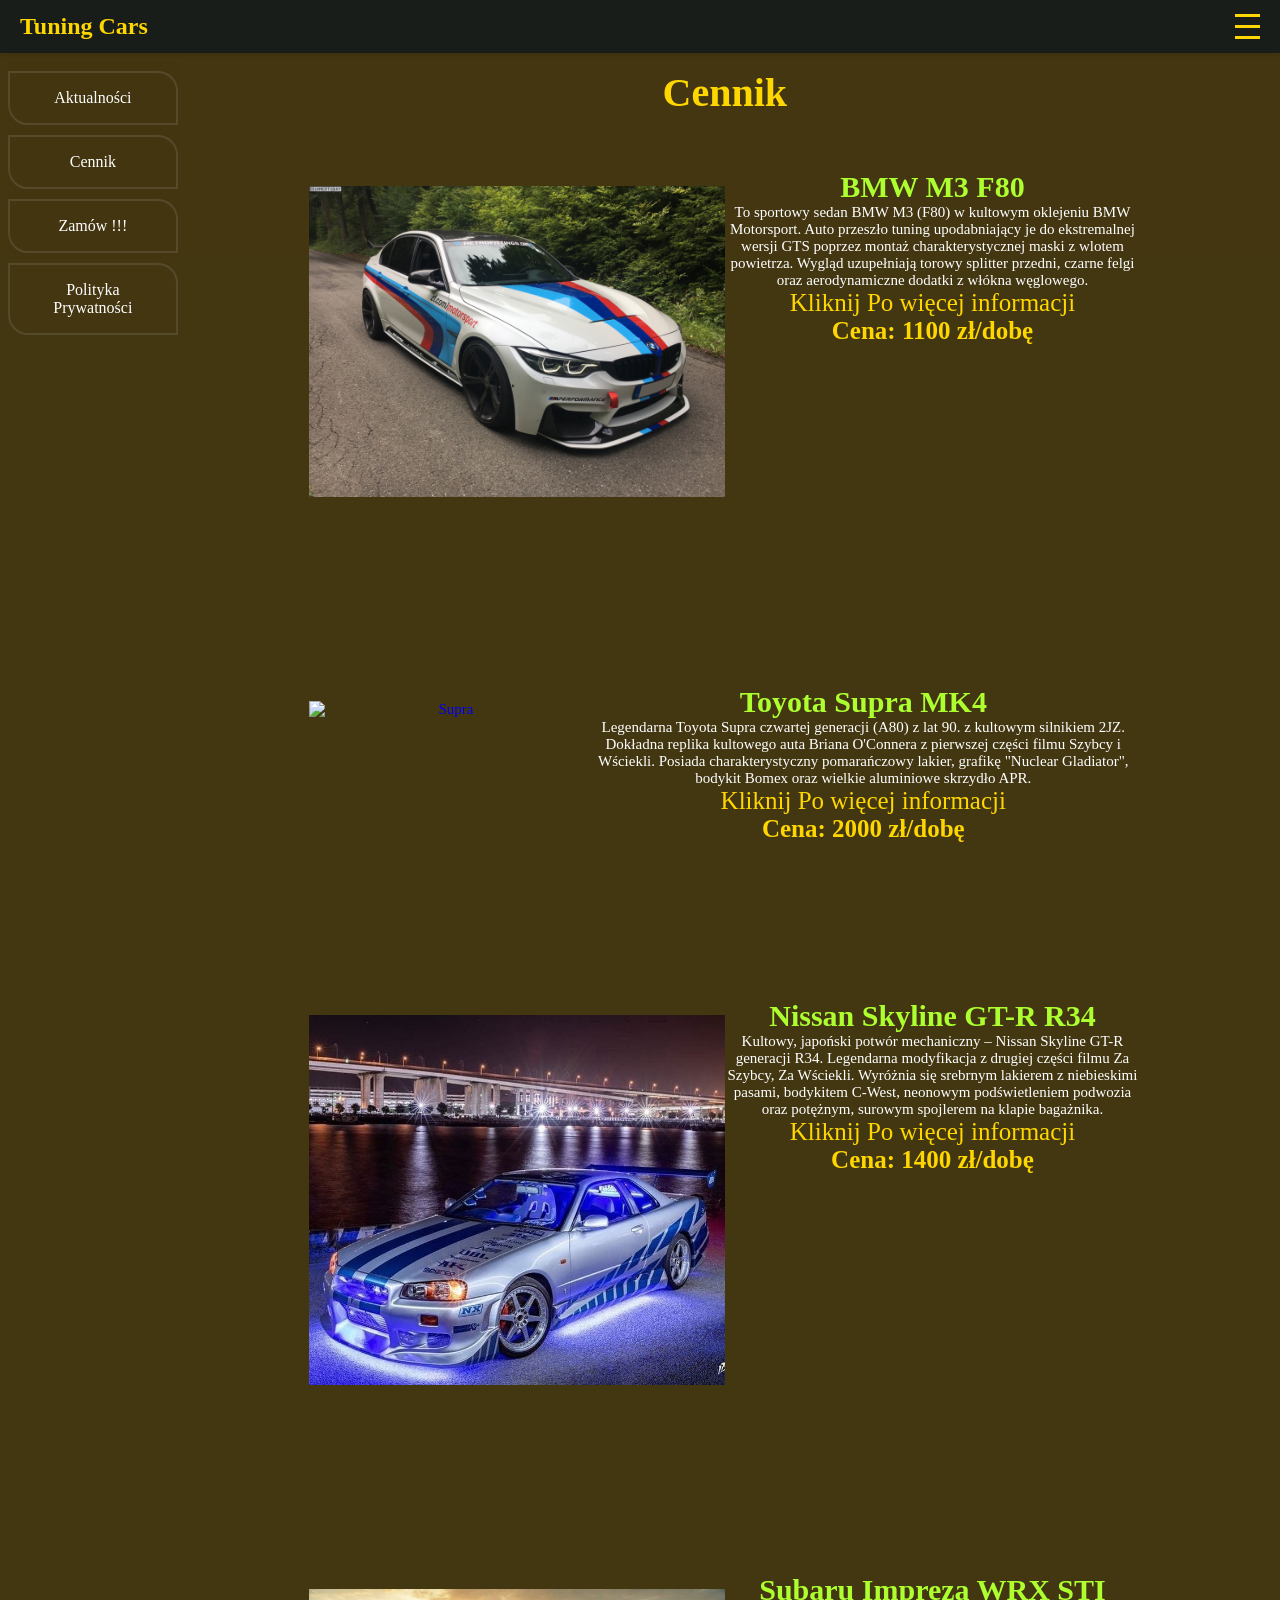
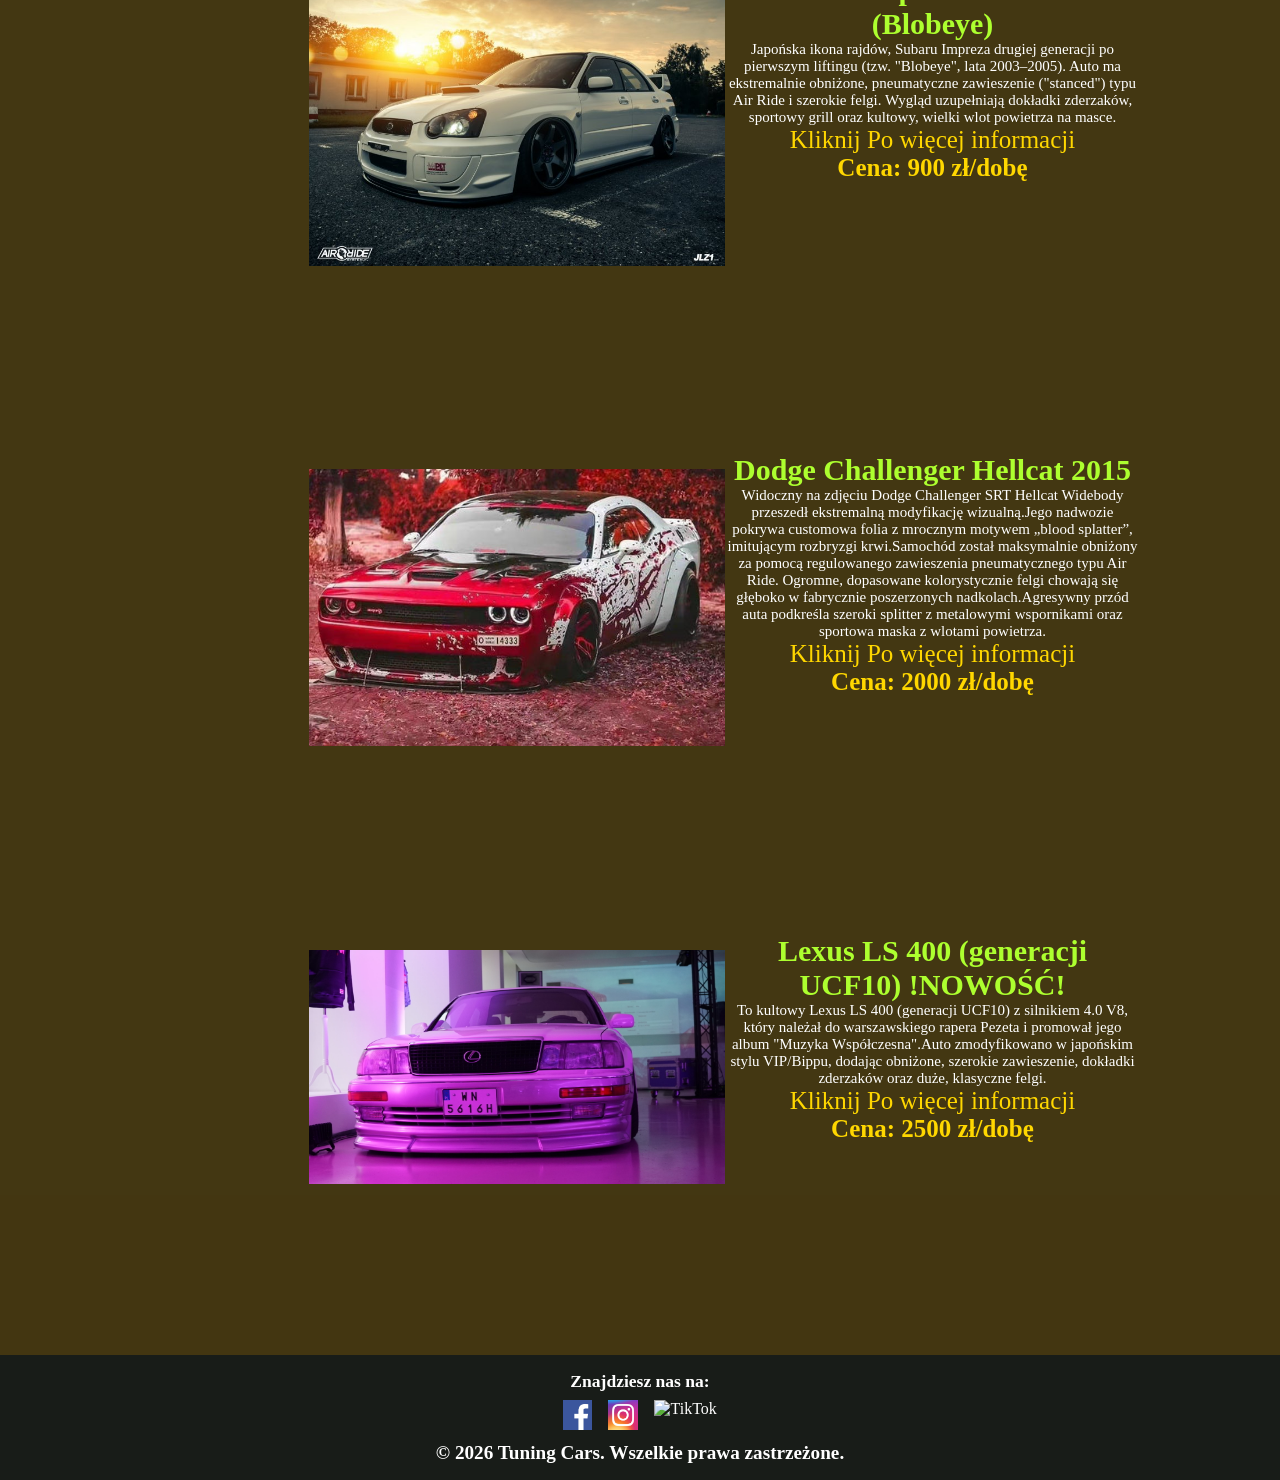
==== Cennik.html @ 69f394bb "Dodawanie zdjęć" ====
<!DOCTYPE html>
<html lang="pl">
<head>
    <meta charset="UTF-8">
    <meta name="viewport" content="width=device-width, initial-scale=1.0">
    <link rel="stylesheet" href="cloudflare.com">
    <link rel="icon" href="images/logo.png" type="image/x-icon">
    <link rel="stylesheet" href="styles/style-cennik.css">
    <title>Tuning Cars</title>
</head>
<body>
    <background>
        <video autoplay muted loop playsinline class="wideo-tlo">
            <source src="images/nissan.mp4" type="video/mp4">
            Twoja przeglądarka nie obsługuje formatu wideo.
        </video>
    </background>
    
    <header>
        <div class="logo">
            <h1>Tuning Cars</h1>
        </div>
        <nav>
            <div class="menu-icon">
                <span></span>
                <span></span>
                <span></span>
            </div>
            
            <ul class="menu">
                <li><a href="index.html">Start</a></li>
                <li><a href="O nas.html">O nas</a></li>
                <li><a href="kontakt.html">Kontakt</a></li>
            </ul>
        </nav>
    </header>

    <main>
        <section class="pasekBoczny">
            <ul>
                <li><a href="aktualnosci.html">Aktualności</a></li>
                <li><a href="Cennik.html">Cennik</a></li>
                <li><a href="zamow.html">Zamów !!!</a></li>
                <li><a href="polityka.html">Polityka Prywatności</a></li>
            </ul>
        </section>

        <section class="tekstGlowny">
            <h1>Cennik</h1>

            <div class="Auto-Pole">
                <a href="https://pl.wikipedia.org/wiki/BMW_M3#BMW_M3_F80" target="_blank">
                <img src="images/m3.jpg" alt="M3" class="Auto">
                <div class="Auto-Text">
                    <h2>BMW M3 F80</h2>
                    <p>
                        To sportowy sedan BMW M3 (F80) w kultowym oklejeniu BMW Motorsport. 
                        Auto przeszło tuning upodabniający je do ekstremalnej wersji GTS 
                        poprzez montaż charakterystycznej maski z wlotem powietrza. 
                        Wygląd uzupełniają torowy splitter przedni, czarne felgi 
                        oraz aerodynamiczne dodatki z włókna węglowego.
                        <br>
                        <span class="cena-auto">
                            Kliknij Po więcej informacji
                            <br>
                            <strong>Cena: 1100 zł/dobę</strong>
                        </span>
                    </p>
                </div>
                </a>
            </div>

            <div class="Auto-Pole">
                <a href="https://pl.wikipedia.org/wiki/Toyota_Supra" target="_blank">
                <img src="images/supra.jpg" alt="Supra" class="Auto">
                <div class="Auto-Text">
                    <h2>Toyota Supra MK4</h2>
                    <p>
                        Legendarna Toyota Supra czwartej generacji (A80) z lat 90. z kultowym silnikiem 2JZ.
                        Dokładna replika kultowego auta Briana O'Connera 
                        z pierwszej części filmu Szybcy i Wściekli. 
                        Posiada charakterystyczny pomarańczowy lakier, 
                        grafikę "Nuclear Gladiator", bodykit Bomex oraz 
                        wielkie aluminiowe skrzydło APR.
                        <br>
                        <span class="cena-auto">
                            Kliknij Po więcej informacji
                            <br>
                            <strong>Cena: 2000 zł/dobę</strong>
                        </span>
                    </p>
                </div>
                </a>
            </div>

            <div class="Auto-Pole">
                <a href="https://pl.wikipedia.org/wiki/Nissan_Skyline#R34" target="_blank">
                <img src="images/nissan.jpg" alt="Skyline" class="Auto">
                <div class="Auto-Text">
                    <h2>Nissan Skyline GT-R R34</h2>
                    <p>
                        Kultowy, japoński potwór mechaniczny – Nissan Skyline GT-R generacji R34.
                        Legendarna modyfikacja z drugiej części filmu Za Szybcy, Za Wściekli. 
                        Wyróżnia się srebrnym lakierem z niebieskimi pasami, 
                        bodykitem C-West, neonowym podświetleniem podwozia oraz potężnym, 
                        surowym spojlerem na klapie bagażnika.
                        <br>
                        <span class="cena-auto">
                            Kliknij Po więcej informacji
                            <br>
                            <strong>Cena: 1400 zł/dobę</strong>
                        </span>
                    </p>
                </div>
                </a>
            </div>

            <div class="Auto-Pole">
                <a href="https://pl.wikipedia.org/wiki/Subaru_Impreza#Subaru_Impreza_WRX_STi" target="_blank">
                <img src="images/impreza.jpg" alt="Subaru" class="Auto">
                <div class="Auto-Text">
                    <h2>Subaru Impreza WRX STI (Blobeye)</h2>
                    <p>
                        Japońska ikona rajdów, Subaru Impreza drugiej generacji po pierwszym liftingu (tzw. "Blobeye", lata 2003–2005).
                        Auto ma ekstremalnie obniżone, pneumatyczne zawieszenie ("stanced") typu Air Ride i szerokie felgi. 
                        Wygląd uzupełniają dokładki zderzaków, sportowy grill oraz kultowy, wielki wlot powietrza na masce.
                        <br>
                        <span class="cena-auto">
                            Kliknij Po więcej informacji
                            <br>
                            <strong>Cena: 900 zł/dobę</strong>
                        </span>
                    </p>
                </div>
                </a>
            </div>

            <div class="Auto-Pole">
                <a href="https://pl.wikipedia.org/wiki/Dodge_Challenger#Challenger_Hellcat" target="_blank">
                <img src="images/dodge.jpg" alt="Hellcat" class="Auto">
                <div class="Auto-Text">
                    <h2>Dodge Challenger Hellcat 2015</h2>
                    <p>
                        Widoczny na zdjęciu Dodge Challenger SRT Hellcat Widebody 
                        przeszedł ekstremalną modyfikację wizualną.Jego nadwozie 
                        pokrywa customowa folia z mrocznym motywem „blood splatter”, 
                        imitującym rozbryzgi krwi.Samochód został maksymalnie obniżony
                        za pomocą regulowanego zawieszenia pneumatycznego typu Air Ride.
                        Ogromne, dopasowane kolorystycznie felgi chowają się głęboko w 
                        fabrycznie poszerzonych nadkolach.Agresywny przód auta podkreśla 
                        szeroki splitter z metalowymi wspornikami oraz sportowa maska z wlotami powietrza.
                        <br>
                        <span class="cena-auto">
                            Kliknij Po więcej informacji
                            <br>
                            <strong>Cena: 2000 zł/dobę</strong>
                        </span>
                    </p>
                </div>
                </a>
            </div>

            <div class="Auto-Pole">
                <a href="https://pl.wikipedia.org/wiki/Lexus_LS#Pierwsza_generacja" target="_blank">
                <img src="images/lexus.jpg" alt="Lexus" class="Auto">
                <div class="Auto-Text">
                    <h2>Lexus LS 400 (generacji UCF10) !NOWOŚĆ!</h2>
                    <p>
                        To kultowy Lexus LS 400 (generacji UCF10) z silnikiem 4.0 V8, 
                        który należał do warszawskiego rapera Pezeta i promował jego album 
                        "Muzyka Współczesna".Auto zmodyfikowano w japońskim stylu VIP/Bippu,
                         dodając obniżone, szerokie zawieszenie, 
                        dokładki zderzaków oraz duże, klasyczne felgi.
                        <br>
                        <span class="cena-auto">
                            Kliknij Po więcej informacji
                            <br>
                            <strong>Cena: 2500 zł/dobę</strong>
                        </span>
                    </p>
                </div>
                </a>
            </div>
        </section>
    </main>
    <footer>
        <h3>Znajdziesz nas na:</h3>
        <div class="social-media">
            <ul>
                <li><a href="https://www.facebook.com" target="_blank" class="fb"><img src="images/fb.png" alt="Facebook" class="social-media"></a></li>
                <li><a href="https://www.instagram.com" target="_blank" class="ig"><img src="images/ig.png" alt="Instagram" class="social-media"></a></li>
                <li><a href="https://www.tiktok.com" target="_blank" class="tt"><img src="images/tiktok.png" alt="TikTok" class="social-media"></a></li>
            </ul>
        </div>
        <p><b>&copy; 2026 Tuning Cars. Wszelkie prawa zastrzeżone.</b></p>
    </footer>
</body>
</html>
---- styles/style-cennik.css ----
* {
    box-sizing: border-box;
    margin: 0;
    padding: 0;
}

body {
    display: flex;
    flex-direction: column;
    font-family:'Times New Roman', Times, serif;
    background-color: rgb(25, 29, 25);
    color: white;
    font-size: 15px;
    position: relative;
}

@media (max-width: 768px) {
    .section {
        grid-template-columns: 1fr; /* Tylko jedna kolumna */
    }

    .pasekBoczny {
        width: 100%;
        position: static !important;
    }

    main{
        display: flex;
        flex-direction: column;
    }

    .pasekBoczny ul {
        display: flex; /* Menu poziome zamiast pionowego na telefonie */
        flex-direction: row;
        flex-wrap: wrap;
        z-index: 1001;
    }

    .pasekBoczny ul li {
        margin-top: 0 !important;
        padding: 0.2rem !important;
    }
    .pasekBoczny ul li a{
        display: flex;
        flex-direction: column;
        padding: 10% 0.2rem!important;
    }

    .tekstGlowny {
        text-align: center;
        width: 100% !important;
    }
    .Auto-Pole a{
        flex-direction: column;
    }
}
/*stylowanie nagłówka*/

header {
    display: flex;
    justify-content: space-between;
    background: transparent;
    align-items: center;
    background-color: rgb(25, 29, 25);
    padding: 10px 20px;
    box-shadow: 0 2px 4px rgba(0, 0, 0, 0.1);
    position: sticky; /* Pozycja sticky sprawia że nagłówek jest zawsze na górze*/
    top: 0; /* Ustawia nagłówek na górze strony */
    z-index: 10000; /* Ustawia nagłówek na wierzchu stosu */
}

.logo h1{
    margin: 0;
    font-size: 24px;
    font-weight: bold;
    color: gold;
}

nav {
    position: relative;
}

.menu-icon {
    display: flex;
    flex-direction: column;
    cursor: pointer;
}

.menu-icon span {
    width: 25px;
    height: 3px;
    background-color: gold;
    margin: 4px 0;
    transition: all 0.3s ease-in-out; /* dodaje animacje dla wszystkich zmian*/
}

.menu {
    list-style-type: none;
    padding: 0%;
    margin: 0%;
    flex-direction: column;
    background-color: rgba(25, 29, 25, 0.707);
    box-shadow: 0 8px 16px rgba(0, 0, 0, 0.2);
    position: absolute;
    top: 40px;
    right: 0;
    width: 200px;
    opacity: 0;
    visibility: hidden;
    transition: opacity 0.3s ease, visibility 0.3s ease; 
}

.menu li {
    border: 1px solid gold;
}

.menu li a {
    text-decoration: none;
    color: gold;
    padding: 15px 20px;
    display: block;
    transition: background-color 0.3s ease;
}

.menu li a:hover {
    background-color: rgba(93, 70, 13, 0.625);
}

nav:hover .menu {
    opacity: 1;
    visibility: visible;
}

/*stylowanie głównej zawartości*/

main {
    display: flex;
    background-color: rgba(93, 70, 13, 0.625);
    padding: 0.5rem;
}

/*stylowanie paska bocznego*/

.pasekBoczny {
    display: flex;
    justify-content: center;
    order: 1;
    position: sticky;
    align-self: flex-start;
    top: 60px;
    z-index: 1000;
    
    background-color: rgba(93, 70, 13, 0.02);
    transition: opacity 0.3s ease, visibility 0.3s ease;
    box-shadow: 0 2px 4px rgba(0, 0, 0, 0);
    
}

.pasekBoczny ul {
    list-style-type: none;
    text-align: center;
}

.pasekBoczny ul li {
    padding: 1rem;
    margin-top: 10px;
    border-radius: 0px 20px;
    cursor: pointer;
    border: 2px solid rgba(169, 169, 169, 0.167);
    opacity: 1;
    transition: opacity 0.3s ease; 
}

.pasekBoczny ul li a{
    text-decoration: none;
    font-size: 1rem;
    color: white;
}
.pasekBoczny ul li:hover {
    background-color: rgba(25, 29, 25, 0.5);
}
/*stylowanie tekstu głównego*/

.tekstGlowny {
    z-index: 1000;
    order: 2;
    width: 88%;
    padding: 0.5rem;
    box-shadow: 0 2px 4px rgba(0, 0, 0, 0);
    align-self: flex-start;
    top: 60px;
}

strong {
    top: 60px;
    color: gold;
}
.tekstGlowny h1 {
    font-size: 40px;
    color: gold;
    text-align: center;
}
.tekstGlowny h2 {
    margin-top: 1rem;
    font-size: 30px;
    color: greenyellow;
    text-align: center;
}
.tekstGlowny h3{
    margin-top: 1rem;
    font-size: 25px;
}
.tekstGlowny p {
    font-size: 20px;
}

/* stylowanie stopki */

footer {
    background-color: rgba(25, 29, 25, 0.707);
    position: sticky;
    display: flex;
    justify-content: center;
    flex-direction: column;
    text-align: center;
    z-index: 1000;
    padding: 1rem 0;
}
footer ul {
    margin-top: 1rem;
    list-style-type: none;
    display: flex;
    justify-content: center;
    width: 100%;
}
footer ul li a {
    color: white;
    text-decoration: none;
    font-size: 1rem;
    padding: 1rem 2rem;
}
footer img {
    display: flex;
    justify-content: center;
}
.social-media {
    display: flex;
    width: auto;
    align-items: center;
    text-align: center;   
    height: 30px;
    object-fit: cover;
    margin: 0 0.5rem;
}

footer p {
    margin-top: 1.2rem;
    font-size: 1.2rem;
    color: white;
    text-decoration: bold;
    text-align: center;
    order: 2;
    flex-direction: column;
}

/*stylowanie tła*/

.wideo-tlo {
  position: fixed;
  width: 100%;
  height: 100vh;
  aspect-ratio: 16/9; /* Utrzymuje proporcje wideo */
  object-fit: cover;
  z-index: 1;
}

img {
    width: 50%;
    height: auto;
    right: 0;
    display: block;
    margin: 2rem auto 2rem auto;
    z-index: 1000;
}





.Auto-Pole {
    display: flex;
    text-align: center;
    z-index: 1000;
    padding: 1rem 1rem;
    margin: 2% 10% 10% 10%;
}
.Auto-Text {
    width: 100%;
    text-align: center;
    font-size: 20px;
}

.Auto-Text p {
    font-size: 15px;
    color: white;
    text-align: center;
}

.Auto-Pole:hover {
    background-color: rgba(25, 29, 25, 0.5);
    transition: background-color 0.3s ease;
}
.Auto-Pole a{
    display: flex;
    text-decoration: none;
}
.cena-auto {
    color: gold;
    font-size: 25px;
}
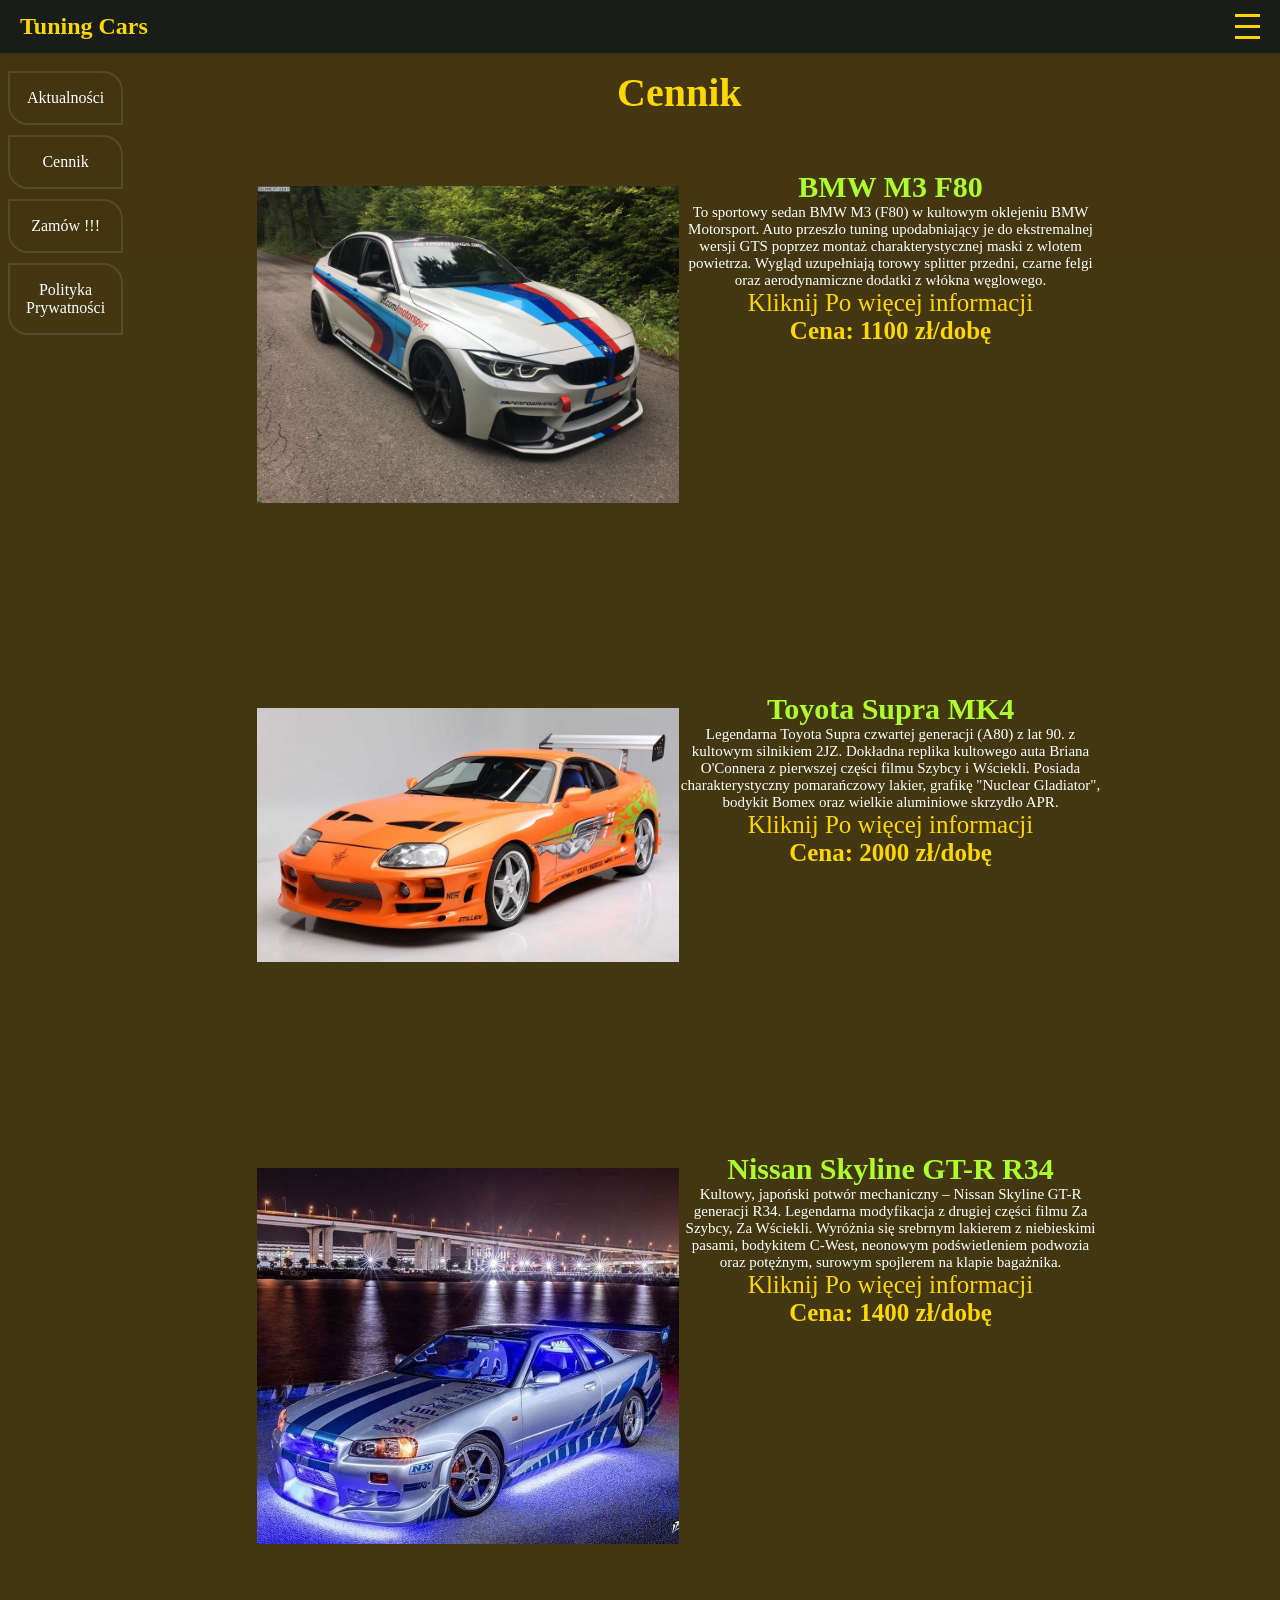
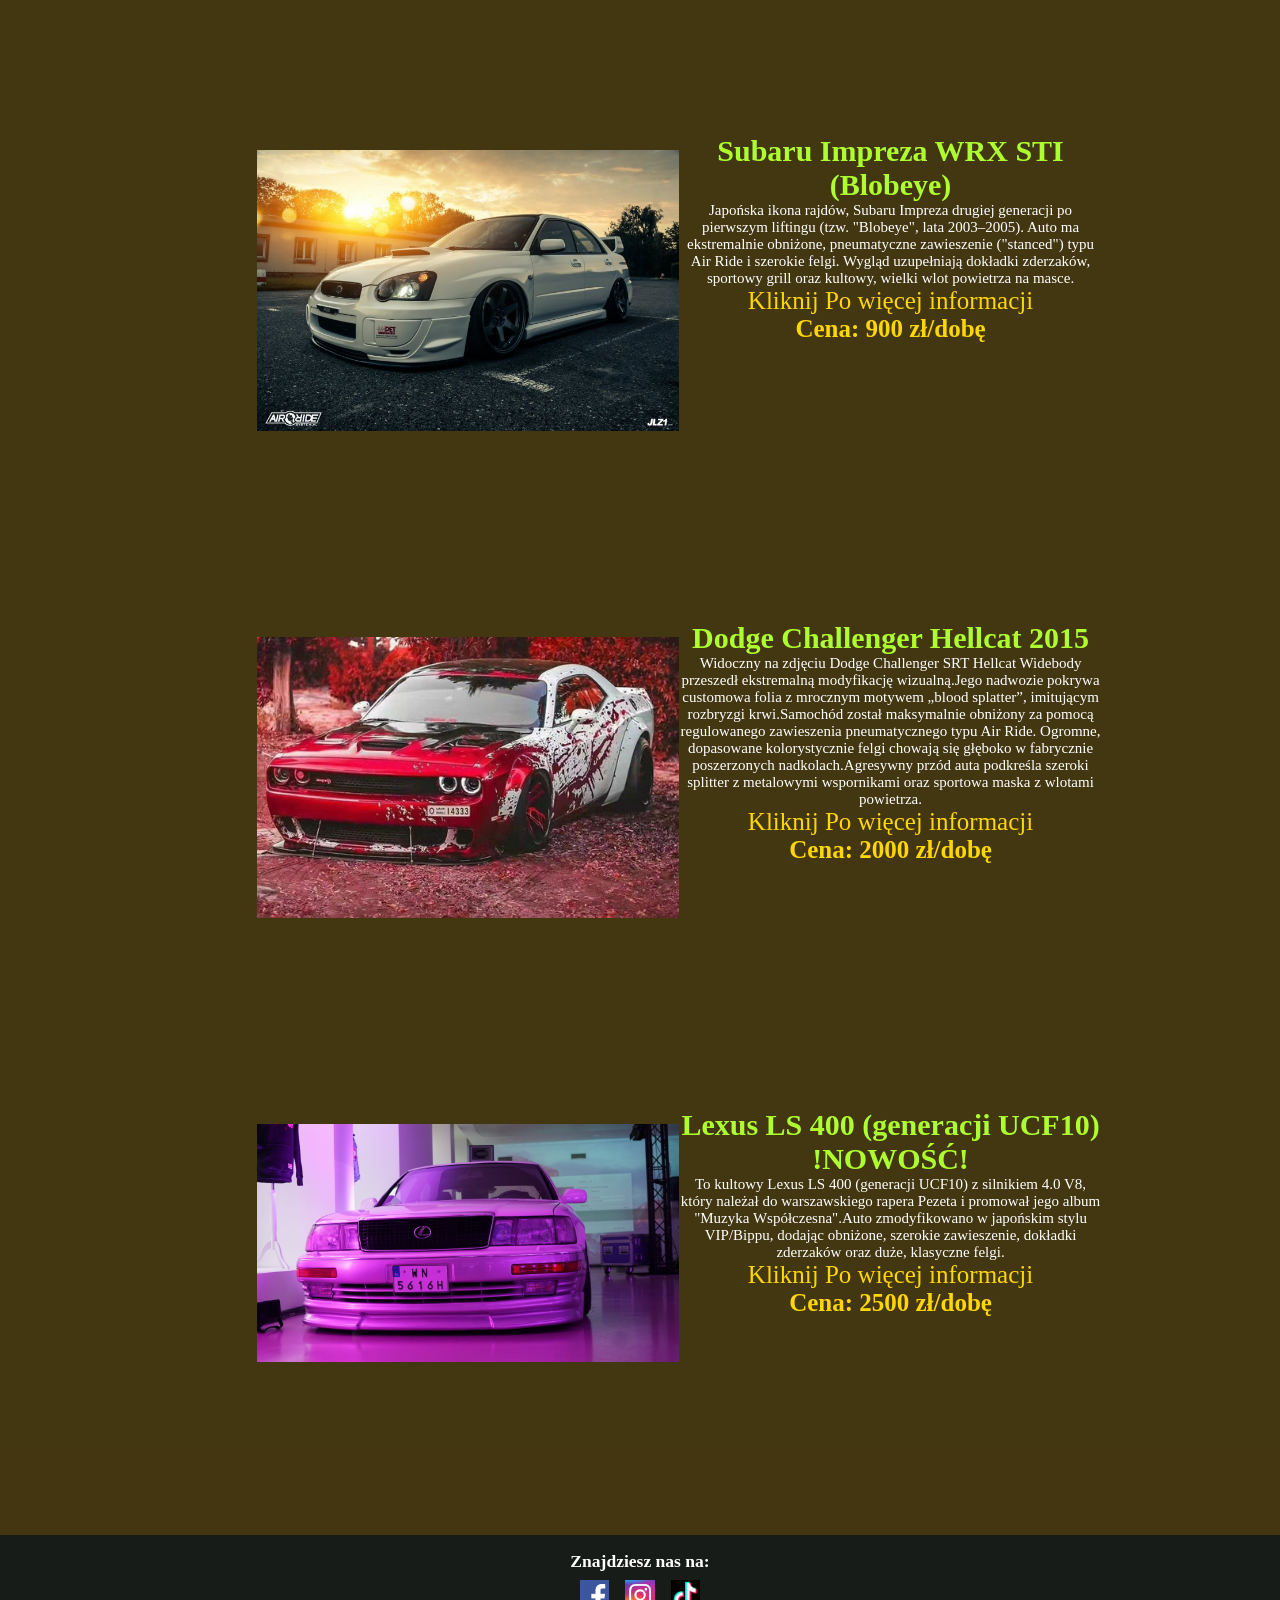
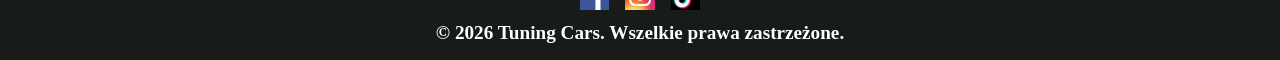
==== commit d00f532e: "Update Cennik.html" ====
--- a/Cennik.html
+++ b/Cennik.html
@@ -41,7 +41,7 @@
                 <li><a href="aktualnosci.html">Aktualności</a></li>
                 <li><a href="Cennik.html">Cennik</a></li>
                 <li><a href="zamow.html">Zamów !!!</a></li>
-                <li><a href="polityka.html">Polityka Prywatności</a></li>
+                <li><a href="polityka.html"><p>Polityka</p> <p>Prywatności</p></a></li>
             </ul>
         </section>
 
@@ -195,4 +195,4 @@
         <p><b>&copy; 2026 Tuning Cars. Wszelkie prawa zastrzeżone.</b></p>
     </footer>
 </body>
-</html>+</html>
--- a/styles/style-cennik.css
+++ b/styles/style-cennik.css
@@ -14,6 +14,9 @@
     position: relative;
 }
 
+
+/*Stylowanie dla urządzeń mobilnych*/
+
 @media (max-width: 768px) {
     .section {
         grid-template-columns: 1fr; /* Tylko jedna kolumna */
@@ -30,7 +33,7 @@
     }
 
     .pasekBoczny ul {
-        display: flex; /* Menu poziome zamiast pionowego na telefonie */
+        display: flex;
         flex-direction: row;
         flex-wrap: wrap;
         z-index: 1001;
@@ -54,6 +57,10 @@
         flex-direction: column;
     }
 }
+
+
+
+
 /*stylowanie nagłówka*/
 
 header {
@@ -131,6 +138,9 @@
     visibility: visible;
 }
 
+
+
+
 /*stylowanie głównej zawartości*/
 
 main {
@@ -138,6 +148,9 @@
     background-color: rgba(93, 70, 13, 0.625);
     padding: 0.5rem;
 }
+
+
+
 
 /*stylowanie paska bocznego*/
 
@@ -179,6 +192,10 @@
 .pasekBoczny ul li:hover {
     background-color: rgba(25, 29, 25, 0.5);
 }
+
+
+
+
 /*stylowanie tekstu głównego*/
 
 .tekstGlowny {
@@ -214,6 +231,44 @@
     font-size: 20px;
 }
 
+
+
+/*Stytlowanie ofert*/
+
+.Auto-Pole {
+    display: flex;
+    text-align: center;
+    z-index: 1000;
+    padding: 1rem 1rem;
+    margin: 2% 10% 10% 10%;
+}
+.Auto-Text {
+    width: 100%;
+    text-align: center;
+    font-size: 20px;
+}
+
+.Auto-Text p {
+    font-size: 15px;
+    color: white;
+    text-align: center;
+}
+
+.Auto-Pole:hover {
+    background-color: rgba(25, 29, 25, 0.5);
+    transition: background-color 0.3s ease;
+}
+.Auto-Pole a{
+    display: flex;
+    text-decoration: none;
+}
+.cena-auto {
+    color: gold;
+    font-size: 25px;
+}
+
+
+
 /* stylowanie stopki */
 
 footer {
@@ -263,7 +318,10 @@
     flex-direction: column;
 }
 
-/*stylowanie tła*/
+
+
+
+/*stylowanie grafik i tła*/
 
 .wideo-tlo {
   position: fixed;
@@ -282,39 +340,3 @@
     margin: 2rem auto 2rem auto;
     z-index: 1000;
 }
-
-
-
-
-
-.Auto-Pole {
-    display: flex;
-    text-align: center;
-    z-index: 1000;
-    padding: 1rem 1rem;
-    margin: 2% 10% 10% 10%;
-}
-.Auto-Text {
-    width: 100%;
-    text-align: center;
-    font-size: 20px;
-}
-
-.Auto-Text p {
-    font-size: 15px;
-    color: white;
-    text-align: center;
-}
-
-.Auto-Pole:hover {
-    background-color: rgba(25, 29, 25, 0.5);
-    transition: background-color 0.3s ease;
-}
-.Auto-Pole a{
-    display: flex;
-    text-decoration: none;
-}
-.cena-auto {
-    color: gold;
-    font-size: 25px;
-}
